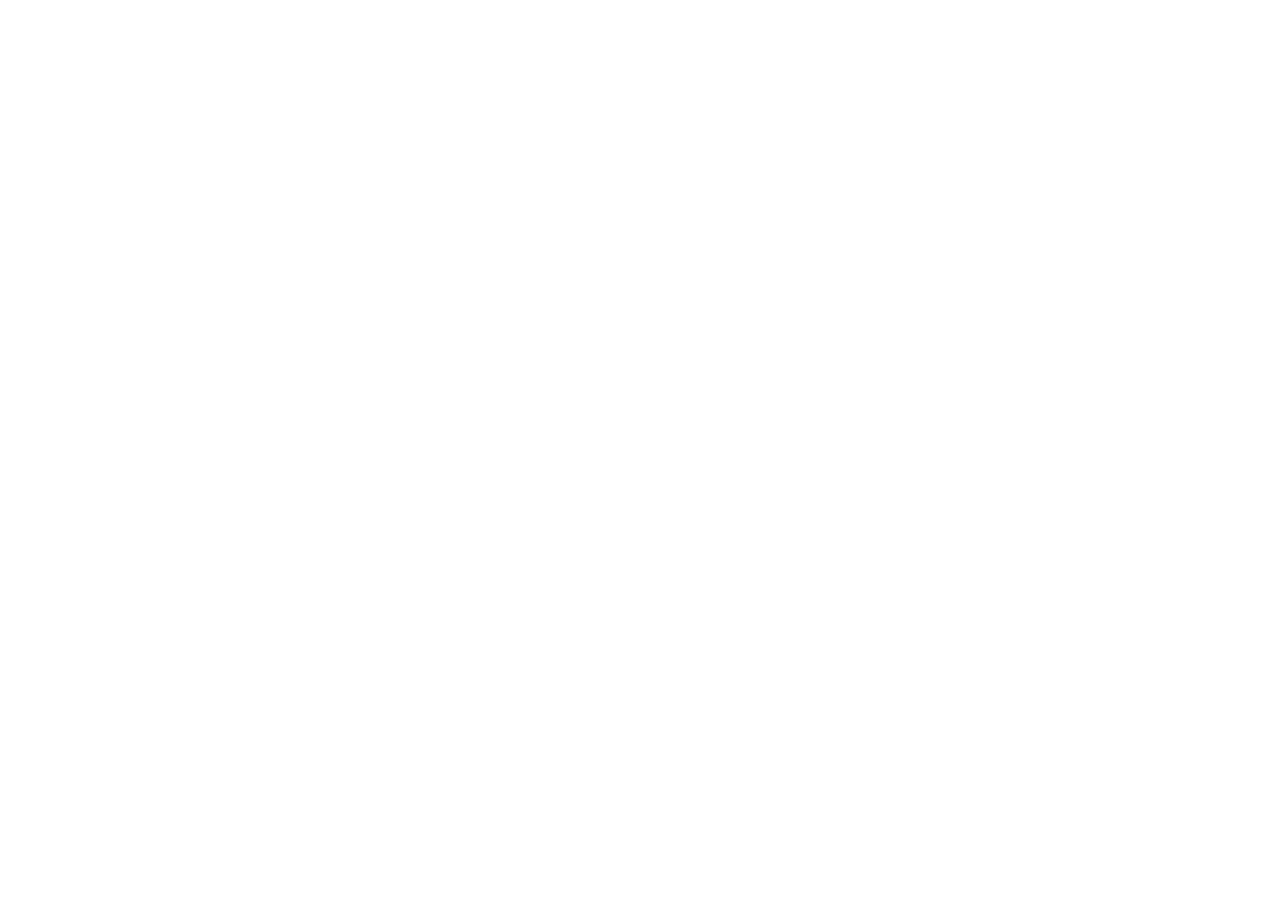
==== audio-player/index.html @ 66f9831f "init: start audio-player" ====
<!DOCTYPE html>
<html lang="en">
<head>
    <meta charset="UTF-8">
    <meta name="viewport" content="width=device-width, initial-scale=1.0">
    <title>Audio-player</title>
</head>
<body>
    
</body>
</html>
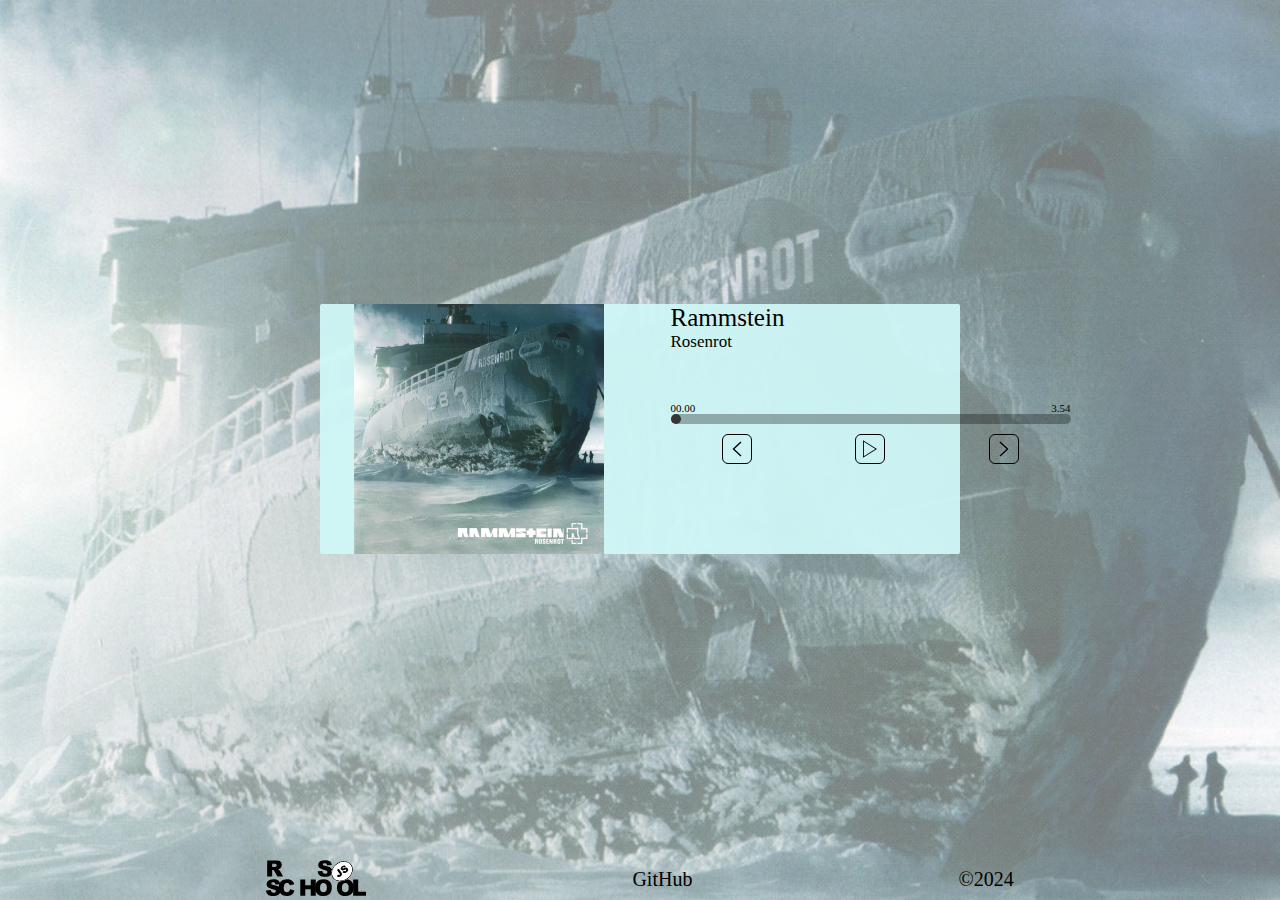
==== commit 6d684585: "feat: add basic struct" ====
--- a/audio-player/index.html
+++ b/audio-player/index.html
@@ -1,11 +1,63 @@
 <!DOCTYPE html>
 <html lang="en">
+
 <head>
     <meta charset="UTF-8">
     <meta name="viewport" content="width=device-width, initial-scale=1.0">
+    <link rel="stylesheet" href="style.css">
     <title>Audio-player</title>
 </head>
+
 <body>
-    
+    <main>
+        <audio src="./audio/Rammstein - Rosenrot.mp3"></audio>
+
+
+        <div class="audio-wraper">
+            <div class="audio-container">
+                <div class="curr-music-container">
+                    <div class="music-img-container">
+                        <img src="./assets/img/Rammstein_Rosenrot.jpg" alt="photo music">
+                    </div>
+                    <div class="main-info-music-container">
+                        <div class="author-music">Rammstein</div>
+                        <div class="name-music">Rosenrot</div>
+                        <div class="time">
+                            <div class="start-time">00.00</div>
+                            <div class="end-time">3.54</div>
+                        </div>
+                        <div class="progress-bar">
+                            <div class="playpointer"></div>
+                        </div>
+                        <div class="action-menu-container">
+                            <button class="prev-music player-btn"><img src="./assets/svg/left.svg" alt="left"></button>
+                            <button class="play-btn player-btn"></button>
+                            <button class="next-music player-btn"><img src="./assets/svg/right.svg"
+                                    alt="right"></button>
+                        </div>
+                    </div>
+                </div>
+                <div class="list-music">
+
+                </div>
+            </div>
+
+        </div>
+
+
+    </main>
+
+
+    <footer>
+        <a href="https://rs.school/courses/javascript-ru" class="link-rsschool">
+            <img src="/audio-player/rs_school_js.svg" alt="logo rsschool" class="logo-rsschool">
+        </a>
+        <a href="https://github.com/PolinaRomanchuk" class="link-github">
+            <span class="github">GitHub</span>
+        </a>
+        <div class="year-project">©2024</div>
+    </footer>
 </body>
+<script src="./script.js"></script>
+
 </html>--- a/audio-player/style.css
+++ b/audio-player/style.css
@@ -0,0 +1,158 @@
+html {
+    font-family: 'Candara';
+}
+
+button {
+    cursor: pointer;
+}
+
+body {
+    min-height: 100vh;
+    display: flex;
+    flex-direction: column;
+    align-items: center;
+    margin: 0;
+}
+
+body::after {
+    content: "";
+    background-image: url('./assets/img/Rammstein_Rosenrot.jpg');
+    background-size: cover;
+    opacity: 0.6;
+    top: 0;
+    left: 0;
+    bottom: 0;
+    right: 0;
+    position: absolute;
+    z-index: -1;
+}
+
+main {
+    width: 100%;
+    height: 100%;
+    display: flex;
+    flex-grow: 1;
+}
+
+footer {
+    width: 100%;
+    display: flex;
+    justify-content: space-evenly;
+    flex-shrink: 0;
+
+    & .year-project,
+    & .link-github {
+        display: flex;
+        align-items: center;
+        font-size: 20px;
+        text-decoration: unset;
+        color: black;
+    }
+
+    & .logo-rsschool {
+        width: 100px;
+    }
+}
+
+.audio-wraper {
+    width: 50%;
+    display: flex;
+    justify-content: center;
+    background-color: rgba(207, 246, 246, 0.941);
+    margin: auto;
+    border-radius: 2px;
+}
+
+.audio-container {
+    width: 100%;
+    display: flex;
+    flex-direction: column;
+
+}
+
+.curr-music-container {
+    display: flex;
+    justify-content: space-around;
+}
+
+.music-img-container {
+    max-width: 250px;
+    max-height: 250px;
+
+    & img {
+        width: 100%;
+        height: 100%;
+    }
+}
+
+.main-info-music-container {
+    width: 40%;
+    display: flex;
+    flex-direction: column;
+}
+
+.author-music {
+    font-size: 25px;
+}
+
+.name-music {
+    font-size: 17px;
+}
+
+.progress-bar {
+    width: 400px;
+    height: 10px;
+
+    border-radius: 15px;
+    background: rgba(0, 0, 0, .3);
+}
+
+.playpointer {
+    width: 10px;
+    height: 10px;
+    border-radius: 50%;
+    background: rgb(52, 52, 52);
+}
+
+.time {
+    width: 400px;
+    margin-top: 50px;
+    display: flex;
+    justify-content: space-between;
+    font-size: 11px;
+}
+
+.action-menu-container {
+    width: 400px;
+    display: flex;
+    justify-content: space-around;
+    margin-top: 10px;
+}
+
+.player-btn {
+    width: 30px;
+    height: 30px;
+    background-color: unset;
+    padding: 0;
+    border-radius: 20%;
+    border: thin solid black;
+
+    & img {
+        width: 100%;
+    }
+}
+
+.prev-music,
+.next-music {
+    padding: 5px;
+}
+
+.play-btn {
+    background-image: url("./assets/svg/play.svg");
+    background-size: contain;
+}
+
+.pause-btn {
+    background-image: url("./assets/svg/stop.svg");
+    background-size: contain;
+}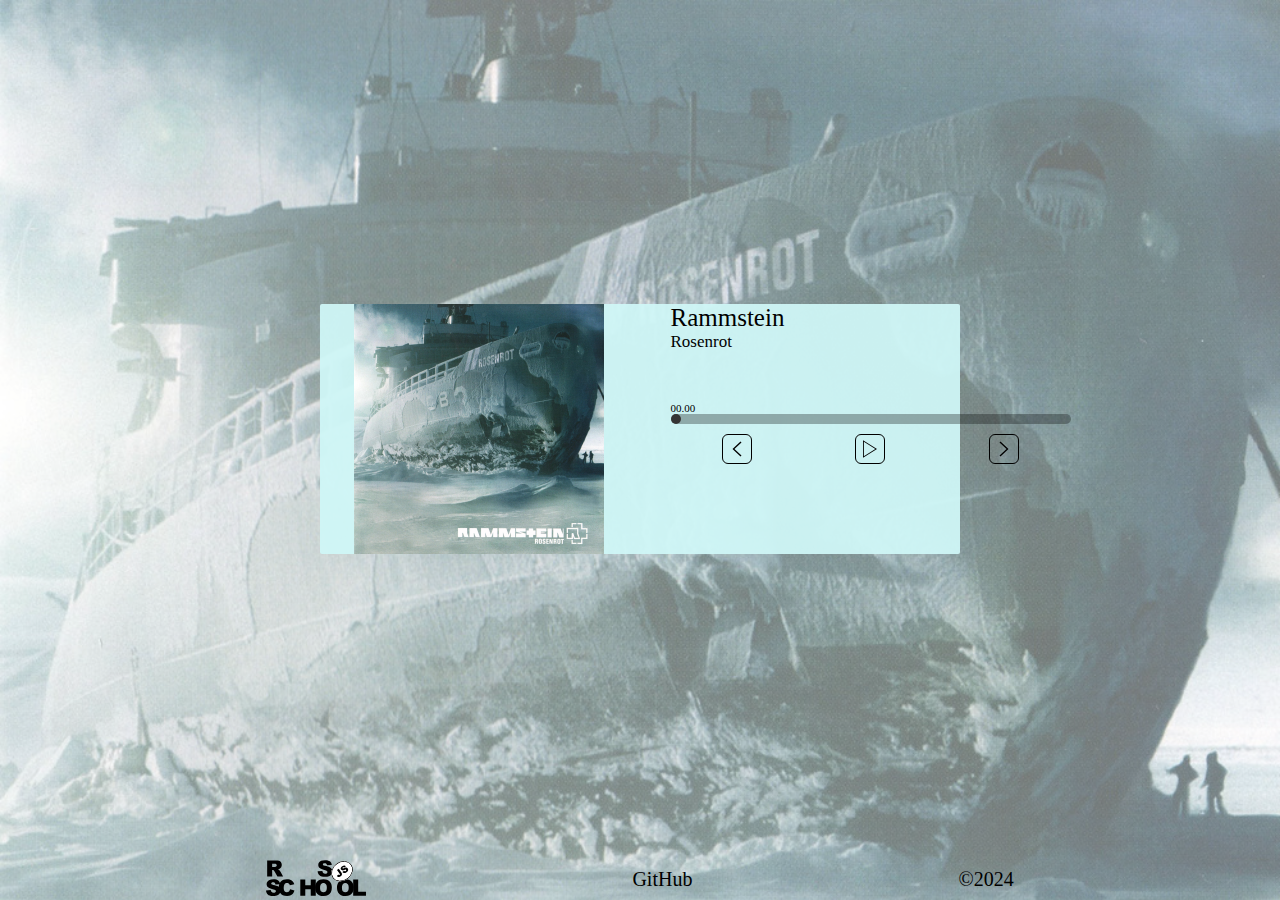
==== commit 426f2465: "feat: add js functions" ====
--- a/audio-player/index.html
+++ b/audio-player/index.html
@@ -10,30 +10,31 @@
 
 <body>
     <main>
-        <audio src="./audio/Rammstein - Rosenrot.mp3"></audio>
+        <audio src=""></audio>
 
 
         <div class="audio-wraper">
             <div class="audio-container">
                 <div class="curr-music-container">
                     <div class="music-img-container">
-                        <img src="./assets/img/Rammstein_Rosenrot.jpg" alt="photo music">
+                        <img class="music-cover" src="" alt="photo music">
                     </div>
                     <div class="main-info-music-container">
-                        <div class="author-music">Rammstein</div>
-                        <div class="name-music">Rosenrot</div>
+                        <div class="author-music"></div>
+                        <div class="name-music"></div>
                         <div class="time">
                             <div class="start-time">00.00</div>
-                            <div class="end-time">3.54</div>
+                            <div class="end-time"></div>
                         </div>
                         <div class="progress-bar">
                             <div class="playpointer"></div>
                         </div>
                         <div class="action-menu-container">
-                            <button class="prev-music player-btn"><img src="./assets/svg/left.svg" alt="left"></button>
+                            <button class="prev-music player-btn arrow"><img src="./assets/svg/left.svg"
+                                    class="prev-music" alt="left"></button>
                             <button class="play-btn player-btn"></button>
-                            <button class="next-music player-btn"><img src="./assets/svg/right.svg"
-                                    alt="right"></button>
+                            <button class="next-music player-btn arrow"><img src="./assets/svg/right.svg"
+                                    class="next-music" alt="right"></button>
                         </div>
                     </div>
                 </div>
@@ -50,7 +51,7 @@
 
     <footer>
         <a href="https://rs.school/courses/javascript-ru" class="link-rsschool">
-            <img src="/audio-player/rs_school_js.svg" alt="logo rsschool" class="logo-rsschool">
+            <img src="./assets/svg/rs_school_js.svg" alt="logo rsschool" class="logo-rsschool">
         </a>
         <a href="https://github.com/PolinaRomanchuk" class="link-github">
             <span class="github">GitHub</span>
--- a/audio-player/style.css
+++ b/audio-player/style.css
@@ -16,7 +16,7 @@
 
 body::after {
     content: "";
-    background-image: url('./assets/img/Rammstein_Rosenrot.jpg');
+    background-image: var(--background-url);
     background-size: cover;
     opacity: 0.6;
     top: 0;
@@ -142,10 +142,11 @@
     }
 }
 
-.prev-music,
-.next-music {
+.prev-music.player-btn,
+.next-music.player-btn {
     padding: 5px;
 }
+
 
 .play-btn {
     background-image: url("./assets/svg/play.svg");
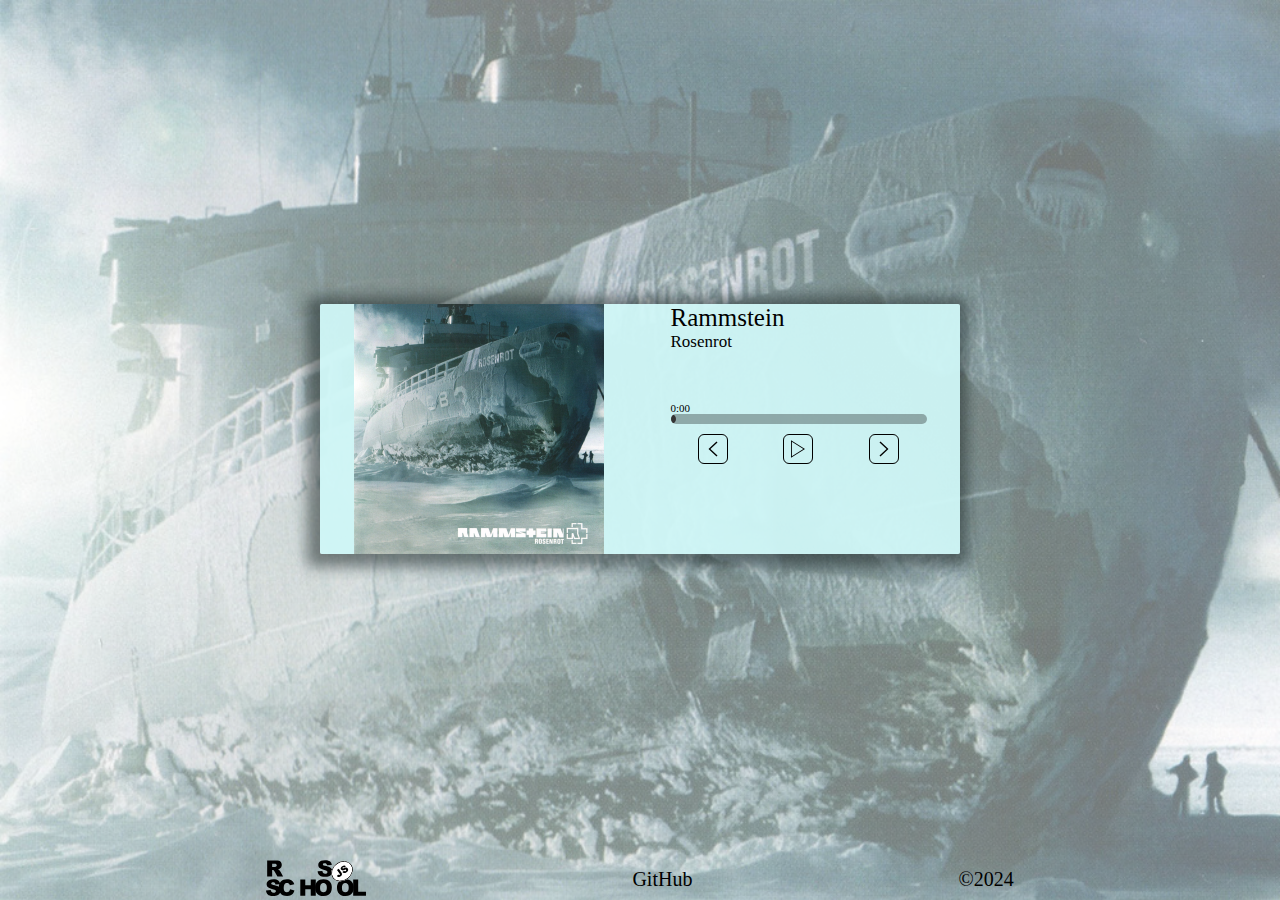
==== commit 869ddddd: "feat: add rewinding music" ====
--- a/audio-player/index.html
+++ b/audio-player/index.html
@@ -23,10 +23,11 @@
                         <div class="author-music"></div>
                         <div class="name-music"></div>
                         <div class="time">
-                            <div class="start-time">00.00</div>
+                            <div class="start-time">00:00</div>
                             <div class="end-time"></div>
                         </div>
                         <div class="progress-bar">
+                            <div class="progress-line"></div>
                             <div class="playpointer"></div>
                         </div>
                         <div class="action-menu-container">
--- a/audio-player/style.css
+++ b/audio-player/style.css
@@ -61,6 +61,7 @@
     background-color: rgba(207, 246, 246, 0.941);
     margin: auto;
     border-radius: 2px;
+    box-shadow: -3px 3px 14px 10px rgba(17, 26, 26, 0.492)
 }
 
 .audio-container {
@@ -100,22 +101,38 @@
 }
 
 .progress-bar {
-    width: 400px;
+    position: relative;
+    width: 100%;
     height: 10px;
 
     border-radius: 15px;
     background: rgba(0, 0, 0, .3);
+    overflow: hidden;
+
+    &:hover {
+        cursor: pointer;
+    }
+}
+
+.progress-line {
+    background: rgb(67, 165, 175);
+    width: 0%;
+    height: 100%;
+    transition: width 0.25s;
 }
 
 .playpointer {
+    position: absolute;
+    top: 0px;
     width: 10px;
     height: 10px;
     border-radius: 50%;
     background: rgb(52, 52, 52);
+    transform: translateX(-50%);
 }
 
 .time {
-    width: 400px;
+    width: 100%;
     margin-top: 50px;
     display: flex;
     justify-content: space-between;
@@ -123,7 +140,7 @@
 }
 
 .action-menu-container {
-    width: 400px;
+    width: 100%;
     display: flex;
     justify-content: space-around;
     margin-top: 10px;
@@ -136,9 +153,14 @@
     padding: 0;
     border-radius: 20%;
     border: thin solid black;
+    transition: background-color 0.3s ease-in-out;
 
     & img {
         width: 100%;
+    }
+
+    &:hover {
+        background-color: rgba(67, 164, 175, 0.271);
     }
 }
 
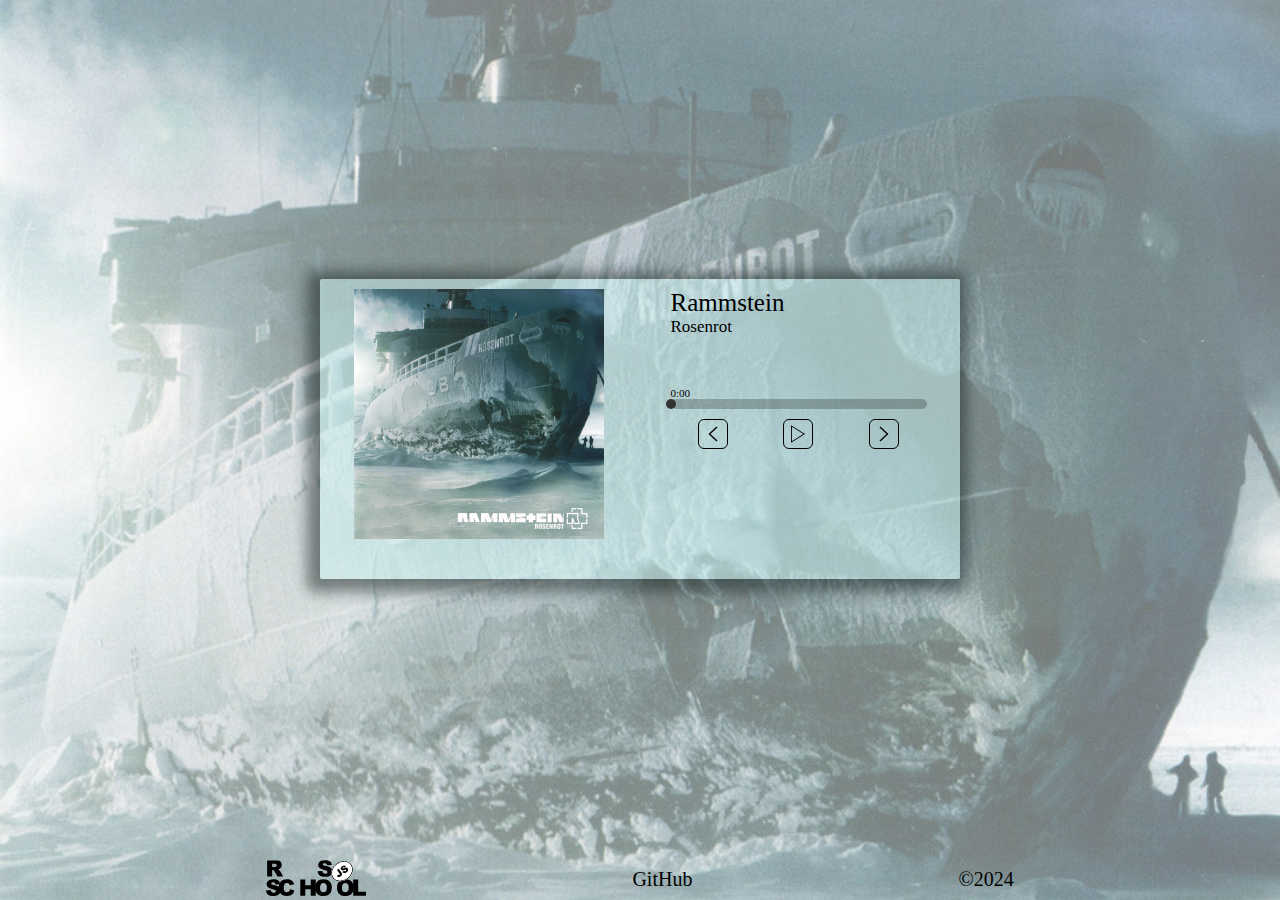
==== commit 7dec5915: "feat: add music list" ====
--- a/audio-player/index.html
+++ b/audio-player/index.html
@@ -4,6 +4,8 @@
 <head>
     <meta charset="UTF-8">
     <meta name="viewport" content="width=device-width, initial-scale=1.0">
+    <link type="image/x-icon" href="./assets/img/favicon.png" rel="shortcut icon">
+    <link type="Image/x-icon" href="./assets/img/favicon.png" rel="icon">
     <link rel="stylesheet" href="style.css">
     <title>Audio-player</title>
 </head>
@@ -40,7 +42,6 @@
                     </div>
                 </div>
                 <div class="list-music">
-
                 </div>
             </div>
 
--- a/audio-player/style.css
+++ b/audio-player/style.css
@@ -58,7 +58,7 @@
     width: 50%;
     display: flex;
     justify-content: center;
-    background-color: rgba(207, 246, 246, 0.941);
+    background-color: rgb(207 246 246 / 48%);
     margin: auto;
     border-radius: 2px;
     box-shadow: -3px 3px 14px 10px rgba(17, 26, 26, 0.492)
@@ -68,12 +68,12 @@
     width: 100%;
     display: flex;
     flex-direction: column;
-
 }
 
 .curr-music-container {
     display: flex;
     justify-content: space-around;
+    margin-top: 10px;
 }
 
 .music-img-container {
@@ -104,10 +104,8 @@
     position: relative;
     width: 100%;
     height: 10px;
-
     border-radius: 15px;
-    background: rgba(0, 0, 0, .3);
-    overflow: hidden;
+    background: rgba(0, 0, 0, 0.232);
 
     &:hover {
         cursor: pointer;
@@ -115,10 +113,11 @@
 }
 
 .progress-line {
-    background: rgb(67, 165, 175);
     width: 0%;
     height: 100%;
     transition: width 0.25s;
+    border-radius: 15px;
+    background: rgb(67, 165, 175);
 }
 
 .playpointer {
@@ -178,4 +177,64 @@
 .pause-btn {
     background-image: url("./assets/svg/stop.svg");
     background-size: contain;
+}
+
+.list-music {
+    margin-top: 40px;
+    display: flex;
+    flex-direction: column;
+}
+
+.music-cart {
+    margin-top: 10px;
+    display: flex;
+    justify-content: space-around;
+
+    &:hover {
+        cursor: pointer;
+        background-color: rgb(122 210 218 / 36%);
+    }
+}
+
+.music-cart.active {
+    background-color: rgb(122 210 218 / 36%);
+
+    & .img-music-cart {
+        position: relative;
+
+        &::before {
+            content: '';
+            position: absolute;
+            top: 0;
+            left: 0;
+            width: 100%;
+            height: 100%;
+            background-image: url('./assets/img/play.gif');
+            background-size: cover;
+            background-position: center;
+            opacity: 0.7;
+            pointer-events: none;
+        }
+    }
+}
+
+.img-music-cart {
+    & img {
+        border-radius: 5px;
+        width: 50px;
+    }
+}
+
+.main-info-music-cart {
+    width: 85%;
+    display: flex;
+    flex-direction: column;
+
+    & .author-music-cart {
+        font-size: 20px;
+    }
+
+    & .name-music-cart {
+        font-size: 14px;
+    }
 }